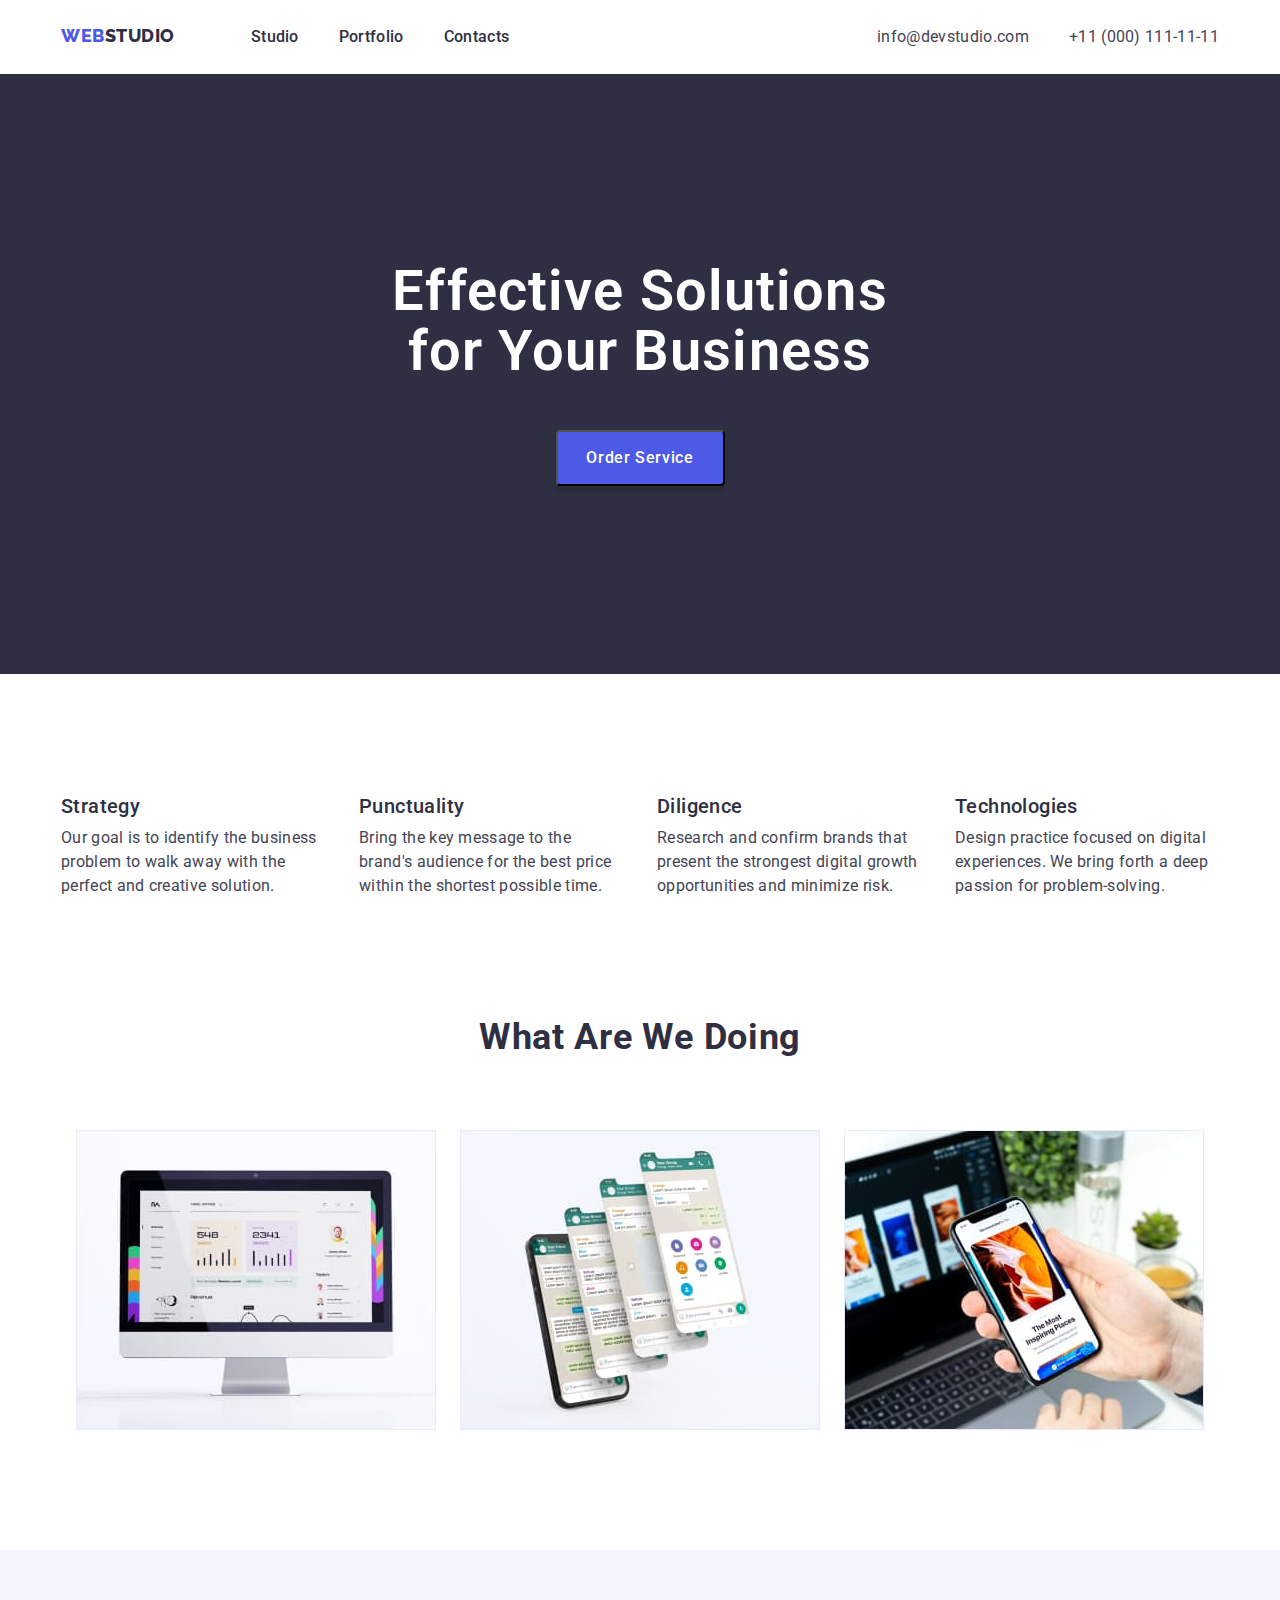
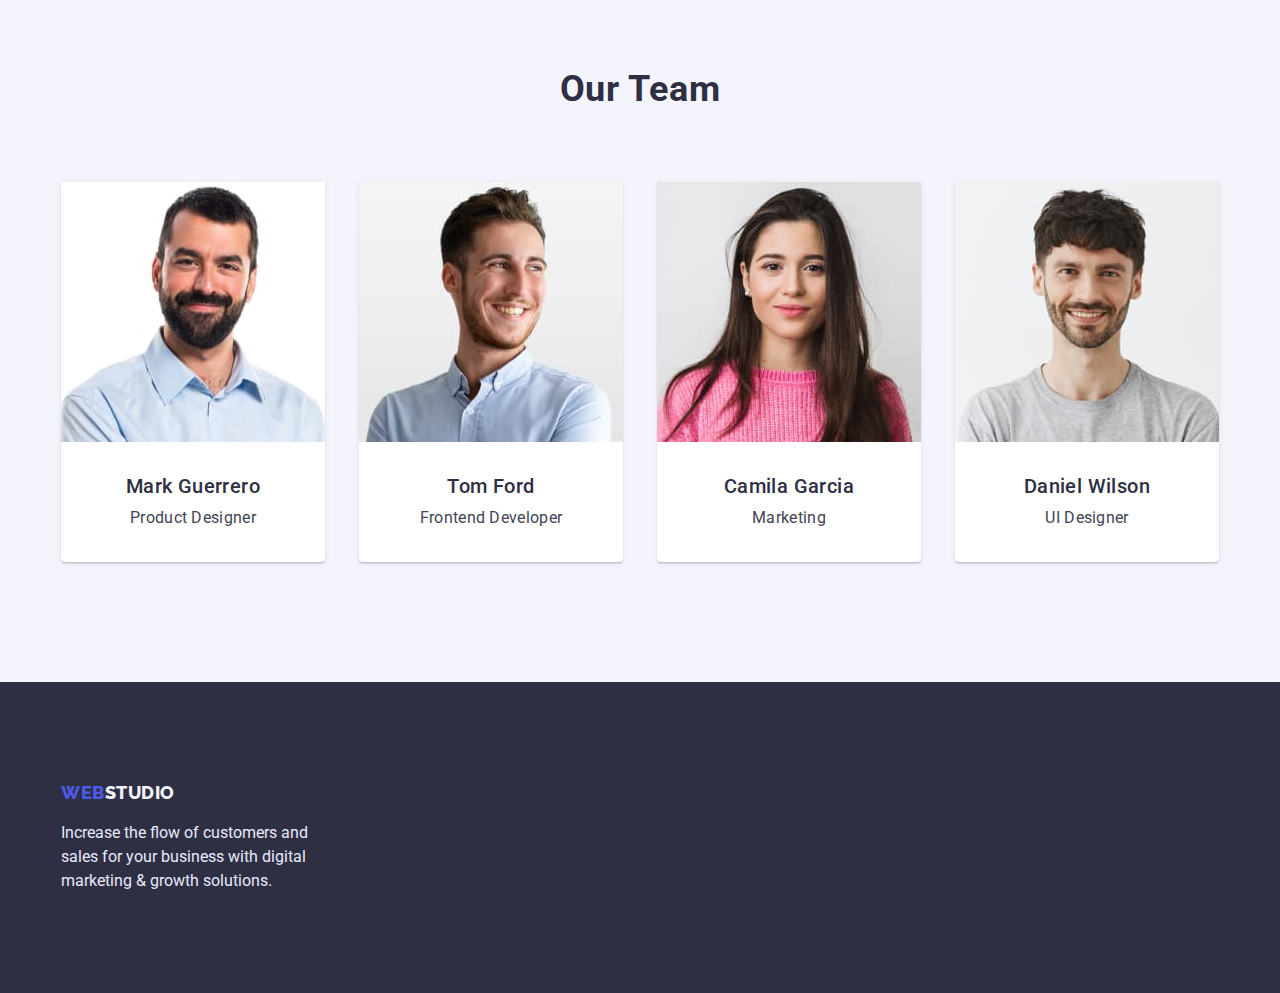
==== index.html @ ba3cb186 "upload" ====
<!DOCTYPE html>
<html lang="en">

<head>
    <meta charset="UTF-8">
    <meta http-equiv="X-UA-Compatible" content="IE=edge">
    <meta name="viewport" content="width=device-width, initial-scale=1.0">
    <title>Homework-03</title>

    <link rel="stylesheet" href="./css/modern-normalize.css">
    <link rel="preconnect" href="https://fonts.googleapis.com">
    <link rel="preconnect" href="https://fonts.gstatic.com" crossorigin>
    <link href="https://fonts.googleapis.com/css2?family=Raleway:wght@800&family=Roboto:wght@400;500;700&display=swap"
        rel="stylesheet">
    <link rel="stylesheet" href="./css/styles.css">
</head>

<body>
    <div class="body-container">
        <header class="header-section">
            <div class="header-box">
                <nav class="nav-section">
                    <a href="./index.html" class="logo-header link">Web<span class="accent-logo-heder">Studio</span></a>
                    <ul class="list nav-list">
                        <li><a href="./index.html" class="link-header link">Studio</a></li>
                        <li><a href="./portfolio.html" class="link-header link">Portfolio</a></li>
                        <li><a href="" class="link-header link">Contacts</a></li>
                    </ul>
                </nav>
                <address class="address">
                    <ul class="list address-list">
                        <li><a href="mailto:info@devstudio.com" class="address-item link">info@devstudio.com</a></li>
                        <li> <a href="tel:+110001111111" class="address-item link">+11 (000) 111-11-11</a></li>
                    </ul>
                </address>
            </div>
        </header>

        <main>

            <section class="hero-section">
                <div class="hero-block">
                    <h1 class="hero-title">Effective Solutions for Your Business</h1>
                    <button type="button" class="modal-button">Order Service</button>
                </div>
            </section>

            <section>
                <div class="possibilities-box">
                    <h2 class="hidden-text">Possibilities</h2>
                    <ul class="list possibilities-list">
                        <li class="possibilities-item">
                            <h3 class="list-title">Strategy</h3>
                            <p class="section-description">Our goal is to identify the business problem to walk away
                                with
                                the
                                perfect and creative solution.
                            </p>
                        </li>
                        <li class="possibilities-item">
                            <h3 class="list-title">Punctuality</h3>
                            <p class="section-description">Bring the key message to the brand's audience for the best
                                price
                                within the shortest possible
                                time.</p>
                        </li>
                        <li class="possibilities-item">
                            <h3 class="list-title">Diligence</h3>
                            <p class="section-description">Research and confirm brands that present the strongest
                                digital
                                growth
                                opportunities and minimize
                                risk.</p>
                        </li>
                        <li class="possibilities-item">
                            <h3 class="list-title">Technologies</h3>
                            <p class="section-description">Design practice focused on digital experiences. We bring
                                forth a
                                deep
                                passion for
                                problem-solving.</p>
                        </li>
                    </ul>
                </div>
            </section>
            <section class="section-bottom">
                <h2 class="section-title">What are we doing</h2>
                <ul class="list we-are">
                    <li><img src="./images/section-01_img-01.jpg" alt="Computer" width="360"></li>
                    <li><img src="./images/section-01_img-02.jpg" alt="Software" width="360"></li>
                    <li><img src="./images/section-01_img-03.jpg" alt="smartphone" width="360"></li>
                </ul>
            </section>
            <section class="team-section">
                <div class="team-box">
                    <h2 class="section-title">Our Team</h2>
                    <ul class="list team-cards">
                        <li class="team-list">
                            <img src="./images/section-02_img-01.jpg" alt="Product_Designer" width="264">
                            <div class="card-box">
                                <h3 class="list-title">Mark Guerrero</h3>
                                <p class="list-description">Product Designer</p>
                            </div>
                        </li>
                        <li class="team-list">
                            <img src="./images/section-02_img-02.jpg" alt="Frontend_Developer" width="264">
                            <div class="card-box">
                                <h3 class="list-title">Tom Ford</h3>
                                <p class="list-description">Frontend Developer</p>
                            </div>
                        </li>
                        <li class="team-list">
                            <img src="./images/section-02_img-03.jpg" alt="Marketing" width="264">
                            <div class="card-box">
                                <h3 class="list-title">Camila Garcia</h3>
                                <p class="list-description">Marketing</p>
                            </div>
                        </li>
                        <li class="team-list">
                            <img src="./images/section-02_img-04.jpg" alt="UI_Designer" width="264">
                            <div class="card-box">
                                <h3 class="list-title">Daniel Wilson</h3>
                                <p class="list-description">UI Designer</p>
                            </div>
                        </li>
                    </ul>
                </div>
            </section>
        </main>
        <footer class="footer-section">
            <div class="footer-box"><a href="./index.html" class="logo-footer link">Web<span
                        class="accent-logo-footer">Studio</span></a>
                <p class="footer-description">Increase the flow of customers and sales for your business with digital
                    marketing
                    & growth solutions.</p>
            </div>
        </footer>
    </div>
</body>

</html>
---- css/styles.css ----
:root {
    --primary-text-color: #434455;
    --indent: 20px;
    --items: 5;
}

body {
    font-family: 'Roboto', sans-serif;
    font-weight: 400;
    font-size: 16px;
    color: #434455;
    background-color: #ffffff;
}

.list {
    list-style: none;

}

.link {
    text-decoration: none;
}

.accent-logo-heder {
    color: #2e2f42;
}

.accent-logo-footer {
    color: #F4F4FD;
}

/*========= RESET======= */
.hidden-text {
    display: none;
}

body {
    margin: 0;
    padding: 0;
    /* display: flex;
    margin: 0 auto; */
}

ul {
    margin: 0;
    padding: 0;
}

h1,
h2,
h3,
h4 {
    margin: 0;
    padding: 0;
}

img {
    display: block;
    /* margin: 0 auto; */
}

p {
    margin: 0;
    padding: 0;
}

/* ========== RESET ========== */

/* ========= HEADER ========= */
.portfolio-header {
    border-bottom: 1px solid #E7E9FC;
    margin-bottom: 96px;
}

.header-box {
    width: 1158px;
    margin: 0 auto;
    display: flex;
    padding: 25px 0;
}

.nav-section {
    display: flex;
}


.logo-header {
    margin-right: 76px;
    font-family: 'Raleway', sans-serif;
    font-weight: 800;
    font-size: 18px;
    line-height: 1.17;
    letter-spacing: 0.03em;
    text-transform: uppercase;

    color: #4D5AE5;
}

.nav-list {
    display: flex;
}

.nav-list>li+li {
    margin-left: 40px;
}

.link-header {
    font-weight: 500;
    font-size: 16px;
    line-height: 1.5;
    letter-spacing: 0.02em;
    color: #2E2F42;
}

.link-header:hover,
.link-header:focus {
    color: #404bbf
}

.address-list {
    display: flex;
}

.address-list>li+li {
    margin-left: 40px;
}

.address {
    margin-left: auto;
    font-style: normal;
    font-weight: 400;
    font-size: 16px;
    line-height: 1.5;
    letter-spacing: 0.02em;
    color: #434455;
}

.address-item {
    color: #434455;
}

.address-item:hover,
.address-item:focus {
    color: #404bbf;
}

/* ========= HEADER ========= */

/* ========== HERO ========== */

.hero-section {
    background: #2E2F42;
    padding: 188px 0;
    margin-bottom: 120px;
}

.hero-block {
    display: block;
    width: 496px;
    margin: 0 auto;
}

.hero-title {
    font-weight: 600;
    font-size: 56px;
    text-align: center;
    line-height: 1.07;
    letter-spacing: 0.02em;
    color: #FFFFFF;
    margin-bottom: 48px;

}

.modal-button {
    display: block;
    font-family: "Roboto", sans-serif;
    font-weight: 500;
    line-height: 1.5;
    letter-spacing: 0.04em;
    cursor: pointer;
    font-size: 16px;
    color: #ffffff;
    background-color: #4D5AE5;
    border-radius: 4px;
    box-shadow: 0px 4px 4px rgba(0, 0, 0, 0.15);
    margin: 0 auto;
    width: 169px;
    height: 56px;
}

.modal-button:hover,
.modal-button:focus {
    background-color: #404BBF
}

/* ========== HERO ========== */

/* ========== POSSIBILITIES ========== */
.possibilities-box {
    margin: 0 auto;
    width: 1158px;
    margin-bottom: 120px;
}

.possibilities-list {
    display: flex;
    justify-content: space-between;
}

.possibilities-item {
    width: 264px;
}

.possibilities-item h3 {
    margin-bottom: 8px;
}

.list-title {
    font-weight: 500;
    font-size: 20px;
    line-height: 1.2;
    letter-spacing: 0.02em;
    color: #2E2F42;
}

.list-description {
    font-size: 16px;
    line-height: 1.5;
    letter-spacing: 0.02em;
}

.section-description {
    line-height: 1.5;
    letter-spacing: 0.02em;
    color: var(--primary-text-color);
}

/* ===== BOTTOM SECTION ======= */
.we-are {
    display: flex;
    justify-content: center;
    margin-bottom: 120px;
}

.we-are li:not(:last-child) {
    margin-right: 24px;
}

.section-bottom-item {
    background-color: #FFFFFF;
}

.section-bottom-description {
    font-weight: 500;
    line-height: 1.2;
    letter-spacing: 0.02em;
}

.section-title {
    text-align: center;
    text-transform: capitalize;
    font-weight: 700;
    font-size: 36px;
    line-height: 1.11;
    letter-spacing: 0.02em;
    color: #2E2F42;
    margin-bottom: 72px;
}

/* ===== TEAM SECTION ====== */
.team-section {
    background-color: #F4F4FD
}

.team-box {
    width: 1158px;
    margin: 0 auto;
    padding-top: 120px;
    padding-bottom: 120px;
}

.team-cards {
    display: flex;
    justify-content: space-between;
    flex-wrap: wrap;
}

.card-box {
    padding: 32px 0;
}

.team-list {
    background-color: #FFFFFF;
    text-align: center;
    box-shadow: 0px 1px 6px rgba(46, 47, 66, 0.08), 0px 1px 1px rgba(46, 47, 66, 0.16), 0px 2px 1px rgba(46, 47, 66, 0.08);
    border-radius: 0px 0px 4px 4px;

}

.team-list h3 {
    margin-bottom: 8px;
}

/* ========= FOOTER ========= */
.footer-section {
    background: #2E2F42;
}

.footer-box {
    margin: 0 auto;
    padding: 100px 0;
    width: 1158px;
}

.footer-description {
    font-size: 16px;
    line-height: 1.5;
    color: #E7E9FC;
    width: 264px;
}

.logo-footer {
    display: inline-block;
    font-family: 'Raleway', sans-serif;
    font-weight: 800;
    text-transform: uppercase;
    font-size: 18px;
    line-height: 1.17;
    letter-spacing: 0.03em;
    color: #4d5ae5;
    margin-bottom: 18px;
}


/* ====== PORTFOLIO PAGE ===== */

.portfolio-nav-btm {
    cursor: pointer;
    font-family: "Roboto", sans-serif;
    font-weight: 500;
    font-size: 16px;
    line-height: 1.5;
    letter-spacing: 0.04em;
    background-color: #F4F4FD;
    color: #4D5AE5;
    background: #F4F4FD;
    border: 1px solid #E7E9FC;
    border-radius: 4px;
    padding: 12px 24px;
}

.portfolio-nav-btm:hover,
.portfolio-nav-btm:focus {
    background-color: #404BBF;
    color: #FFFFFF;

}

.list-nav {
    display: flex;
    justify-content: center;
}

.list-nav li:not(:last-child) {
    margin-right: 24px;
}

.nav-box {
    margin: 0 auto 72px;
}

button {
    display: block;
}

/* ===== GALLERY ======== */
.gallery-box {
    margin: 0 auto;
    width: 1158px;
}

.gallery-box-card {
    display: flex;
    flex-wrap: wrap;
    /* justify-content: space-between; */
    row-gap: 48px;
    margin: 0 auto;

}

.gallery-item {
    /* flex-basis: ((100% - 24px * 2) / 3); */
    flex-basis: calc((100% - var(--indent) * (var(--items) - 1)) / var(--items));
    /* max-width: 360px; */
    background-color: red;

}

.card-box-portfolio {
    padding: 32px 16px;
    border: 1px solid #E7E9FC;
}

.card-box-portfolio h2 {
    margin-bottom: 8px;
}
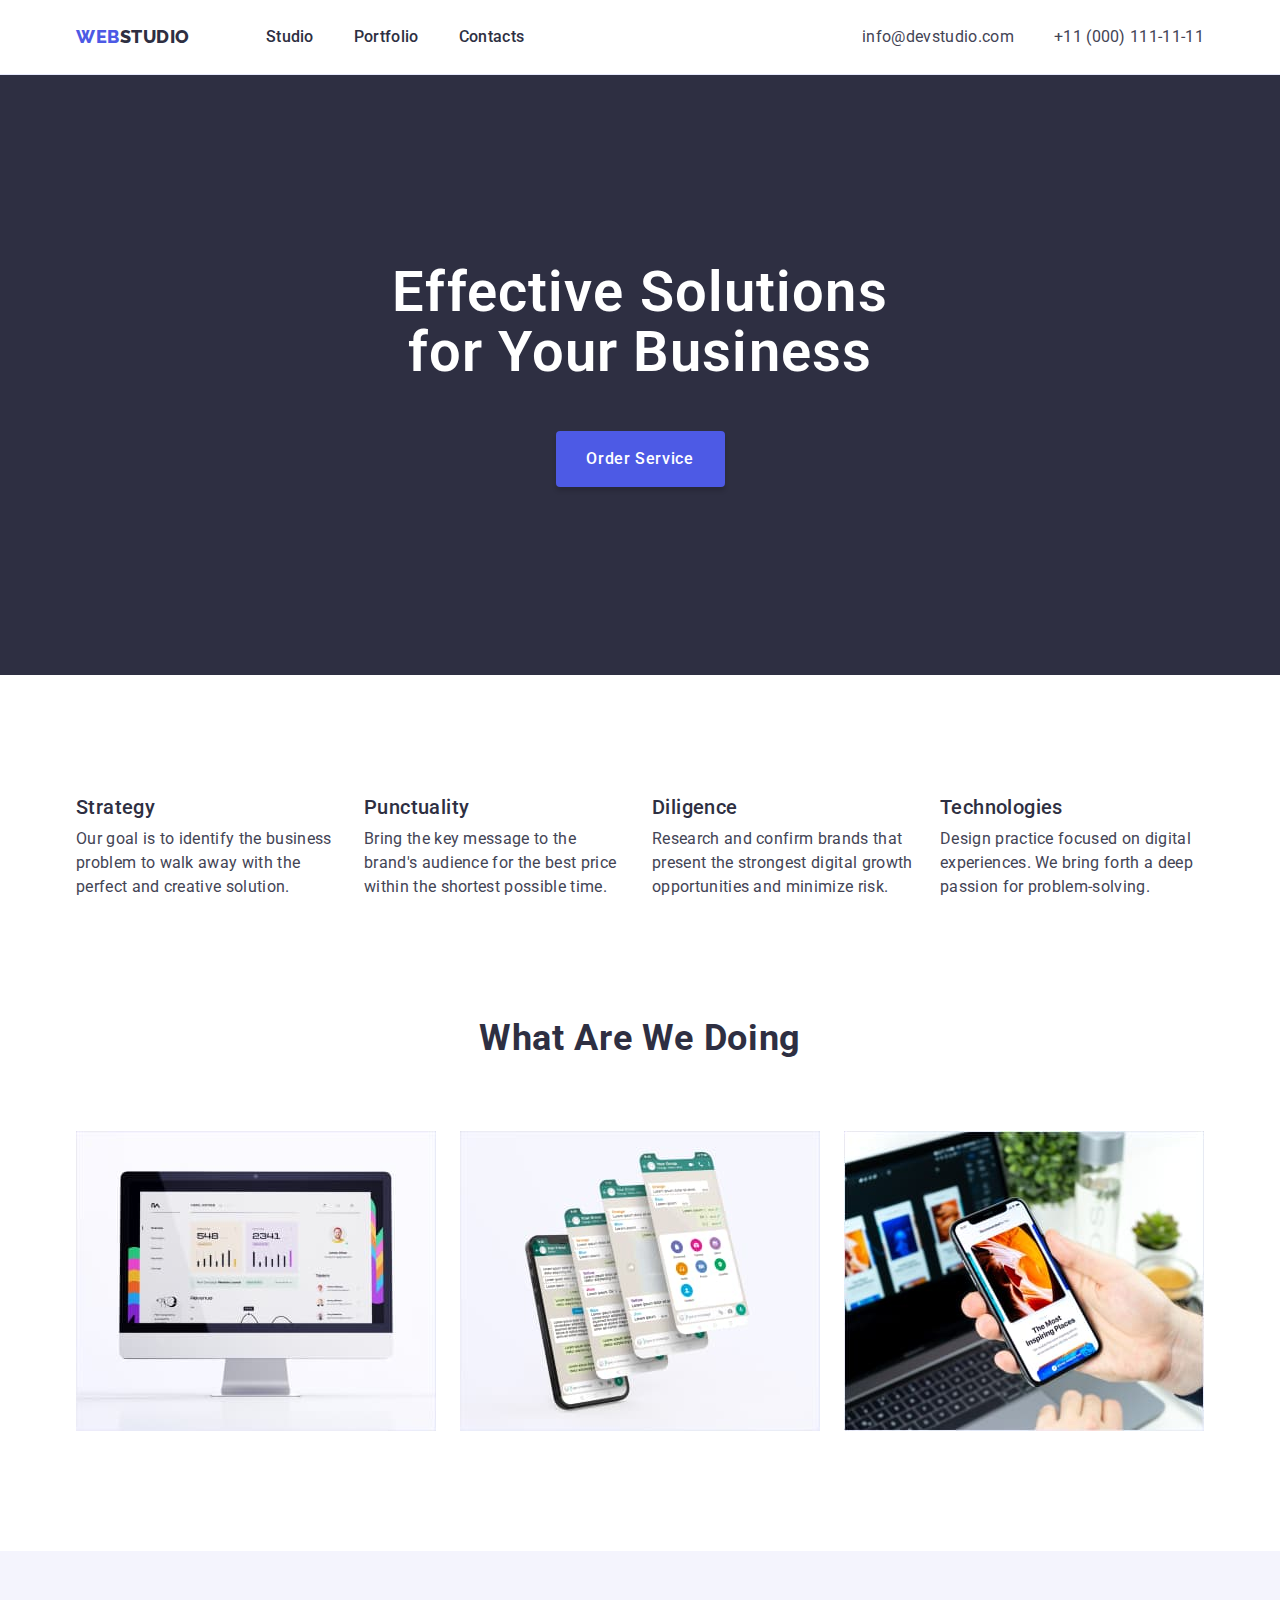
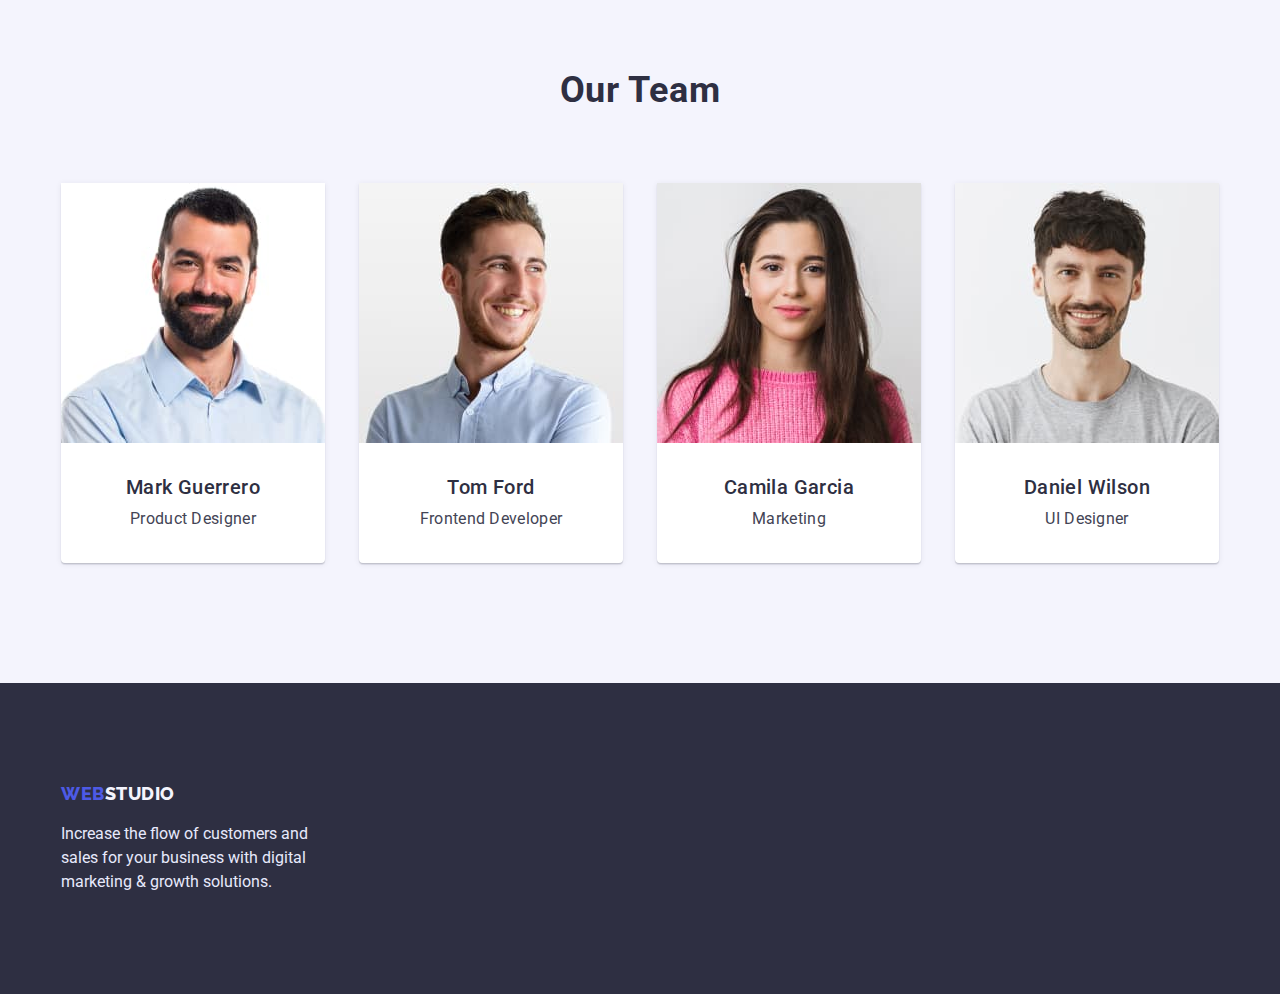
==== commit 5cc4e51e: "04" ====
--- a/index.html
+++ b/index.html
@@ -6,19 +6,19 @@
     <meta http-equiv="X-UA-Compatible" content="IE=edge">
     <meta name="viewport" content="width=device-width, initial-scale=1.0">
     <title>Homework-03</title>
-
-    <link rel="stylesheet" href="./css/modern-normalize.css">
     <link rel="preconnect" href="https://fonts.googleapis.com">
     <link rel="preconnect" href="https://fonts.gstatic.com" crossorigin>
     <link href="https://fonts.googleapis.com/css2?family=Raleway:wght@800&family=Roboto:wght@400;500;700&display=swap"
         rel="stylesheet">
+    <link rel="stylesheet"
+        href="https://cdnjs.cloudflare.com/ajax/libs/modern-normalize/1.1.0/modern-normalize.min.css">
     <link rel="stylesheet" href="./css/styles.css">
 </head>
 
 <body>
-    <div class="body-container">
+    <div>
         <header class="header-section">
-            <div class="header-box">
+            <div class="flex-block container">
                 <nav class="nav-section">
                     <a href="./index.html" class="logo-header link">Web<span class="accent-logo-heder">Studio</span></a>
                     <ul class="list nav-list">
@@ -35,18 +35,15 @@
                 </address>
             </div>
         </header>
-
         <main>
-
             <section class="hero-section">
-                <div class="hero-block">
+                <div class="hero-block container">
                     <h1 class="hero-title">Effective Solutions for Your Business</h1>
                     <button type="button" class="modal-button">Order Service</button>
                 </div>
             </section>
-
-            <section>
-                <div class="possibilities-box">
+            <section class="possibilities-section">
+                <div class="flex-block container">
                     <h2 class="hidden-text">Possibilities</h2>
                     <ul class="list possibilities-list">
                         <li class="possibilities-item">
--- a/css/styles.css
+++ b/css/styles.css
@@ -1,7 +1,7 @@
 :root {
     --primary-text-color: #434455;
-    --indent: 20px;
-    --items: 5;
+    /* --indent: 20px;
+    --items: 5; */
 }
 
 body {
@@ -32,6 +32,7 @@
 /*========= RESET======= */
 .hidden-text {
     display: none;
+    max-width: 496px;
 }
 
 body {
@@ -66,11 +67,12 @@
 
 /* ========== RESET ========== */
 
+
+.flex-block {
+    display: flex;
+}
+
 /* ========= HEADER ========= */
-.portfolio-header {
-    border-bottom: 1px solid #E7E9FC;
-    margin-bottom: 96px;
-}
 
 .header-box {
     width: 1158px;
@@ -79,8 +81,14 @@
     padding: 25px 0;
 }
 
+.header-section {
+    padding: 25px 0;
+    border-bottom: 1px solid #e7e9fc;
+}
+
 .nav-section {
     display: flex;
+    align-items: center;
 }
 
 
@@ -98,11 +106,9 @@
 
 .nav-list {
     display: flex;
-}
-
-.nav-list>li+li {
-    margin-left: 40px;
-}
+    gap: 40px;
+}
+
 
 .link-header {
     font-weight: 500;
@@ -110,6 +116,7 @@
     line-height: 1.5;
     letter-spacing: 0.02em;
     color: #2E2F42;
+    padding: 24px 0;
 }
 
 .link-header:hover,
@@ -119,10 +126,8 @@
 
 .address-list {
     display: flex;
-}
-
-.address-list>li+li {
-    margin-left: 40px;
+    gap: 40px;
+
 }
 
 .address {
@@ -137,6 +142,7 @@
 
 .address-item {
     color: #434455;
+    padding: 24px 0;
 }
 
 .address-item:hover,
@@ -151,23 +157,26 @@
 .hero-section {
     background: #2E2F42;
     padding: 188px 0;
-    margin-bottom: 120px;
+
 }
 
 .hero-block {
     display: block;
     width: 496px;
     margin: 0 auto;
+    text-align: center;
 }
 
 .hero-title {
+    max-width: 496px;
+    text-align: center;
     font-weight: 600;
     font-size: 56px;
     text-align: center;
     line-height: 1.07;
     letter-spacing: 0.02em;
     color: #FFFFFF;
-    margin-bottom: 48px;
+    margin: 0 auto 48px;
 
 }
 
@@ -184,8 +193,7 @@
     border-radius: 4px;
     box-shadow: 0px 4px 4px rgba(0, 0, 0, 0.15);
     margin: 0 auto;
-    width: 169px;
-    height: 56px;
+    min-width: 169px height: 56px;
 }
 
 .modal-button:hover,
@@ -196,19 +204,22 @@
 /* ========== HERO ========== */
 
 /* ========== POSSIBILITIES ========== */
-.possibilities-box {
-    margin: 0 auto;
-    width: 1158px;
-    margin-bottom: 120px;
+.possibilities-section {
+    margin: 0 auto;
+    width: 1158px;
+    padding: 120px 0;
 }
 
 .possibilities-list {
     display: flex;
-    justify-content: space-between;
+    flex-basis: calc((100% - 3 * 24px) / 4);
+    /* justify-content: space-between; */
+    gap: 24px;
 }
 
 .possibilities-item {
     width: 264px;
+
 }
 
 .possibilities-item h3 {
@@ -334,6 +345,21 @@
 
 /* ====== PORTFOLIO PAGE ===== */
 
+.container {
+    /* display: flex;
+    justify-content: center; */
+    width: 1158px;
+    margin: 0 auto;
+    padding: 0 15px;
+
+}
+
+.portfolio-header {
+    border-bottom: 1px solid #e7e9fc;
+    margin-bottom: 96px;
+    padding: 25px 0;
+}
+
 .portfolio-nav-btm {
     cursor: pointer;
     font-family: "Roboto", sans-serif;
@@ -347,33 +373,38 @@
     border: 1px solid #E7E9FC;
     border-radius: 4px;
     padding: 12px 24px;
+    min-width: 169px;
+    height: 56px;
 }
 
 .portfolio-nav-btm:hover,
 .portfolio-nav-btm:focus {
     background-color: #404BBF;
     color: #FFFFFF;
-
 }
 
 .list-nav {
     display: flex;
     justify-content: center;
+
 }
 
 .list-nav li:not(:last-child) {
     margin-right: 24px;
 }
 
-.nav-box {
-    margin: 0 auto 72px;
-}
-
 button {
     display: block;
+    border: none;
+    min-width: 169px;
+    height: 56px
 }
 
 /* ===== GALLERY ======== */
+.section-gallery {
+    padding: 120px 0;
+}
+
 .gallery-box {
     margin: 0 auto;
     width: 1158px;
@@ -382,18 +413,13 @@
 .gallery-box-card {
     display: flex;
     flex-wrap: wrap;
-    /* justify-content: space-between; */
-    row-gap: 48px;
-    margin: 0 auto;
-
+    justify-content: space-between;
+    gap: 24px;
+    margin: 0 auto;
 }
 
 .gallery-item {
-    /* flex-basis: ((100% - 24px * 2) / 3); */
-    flex-basis: calc((100% - var(--indent) * (var(--items) - 1)) / var(--items));
-    /* max-width: 360px; */
-    background-color: red;
-
+    width calc((100% - 3 * 24px) / 4)
 }
 
 .card-box-portfolio {
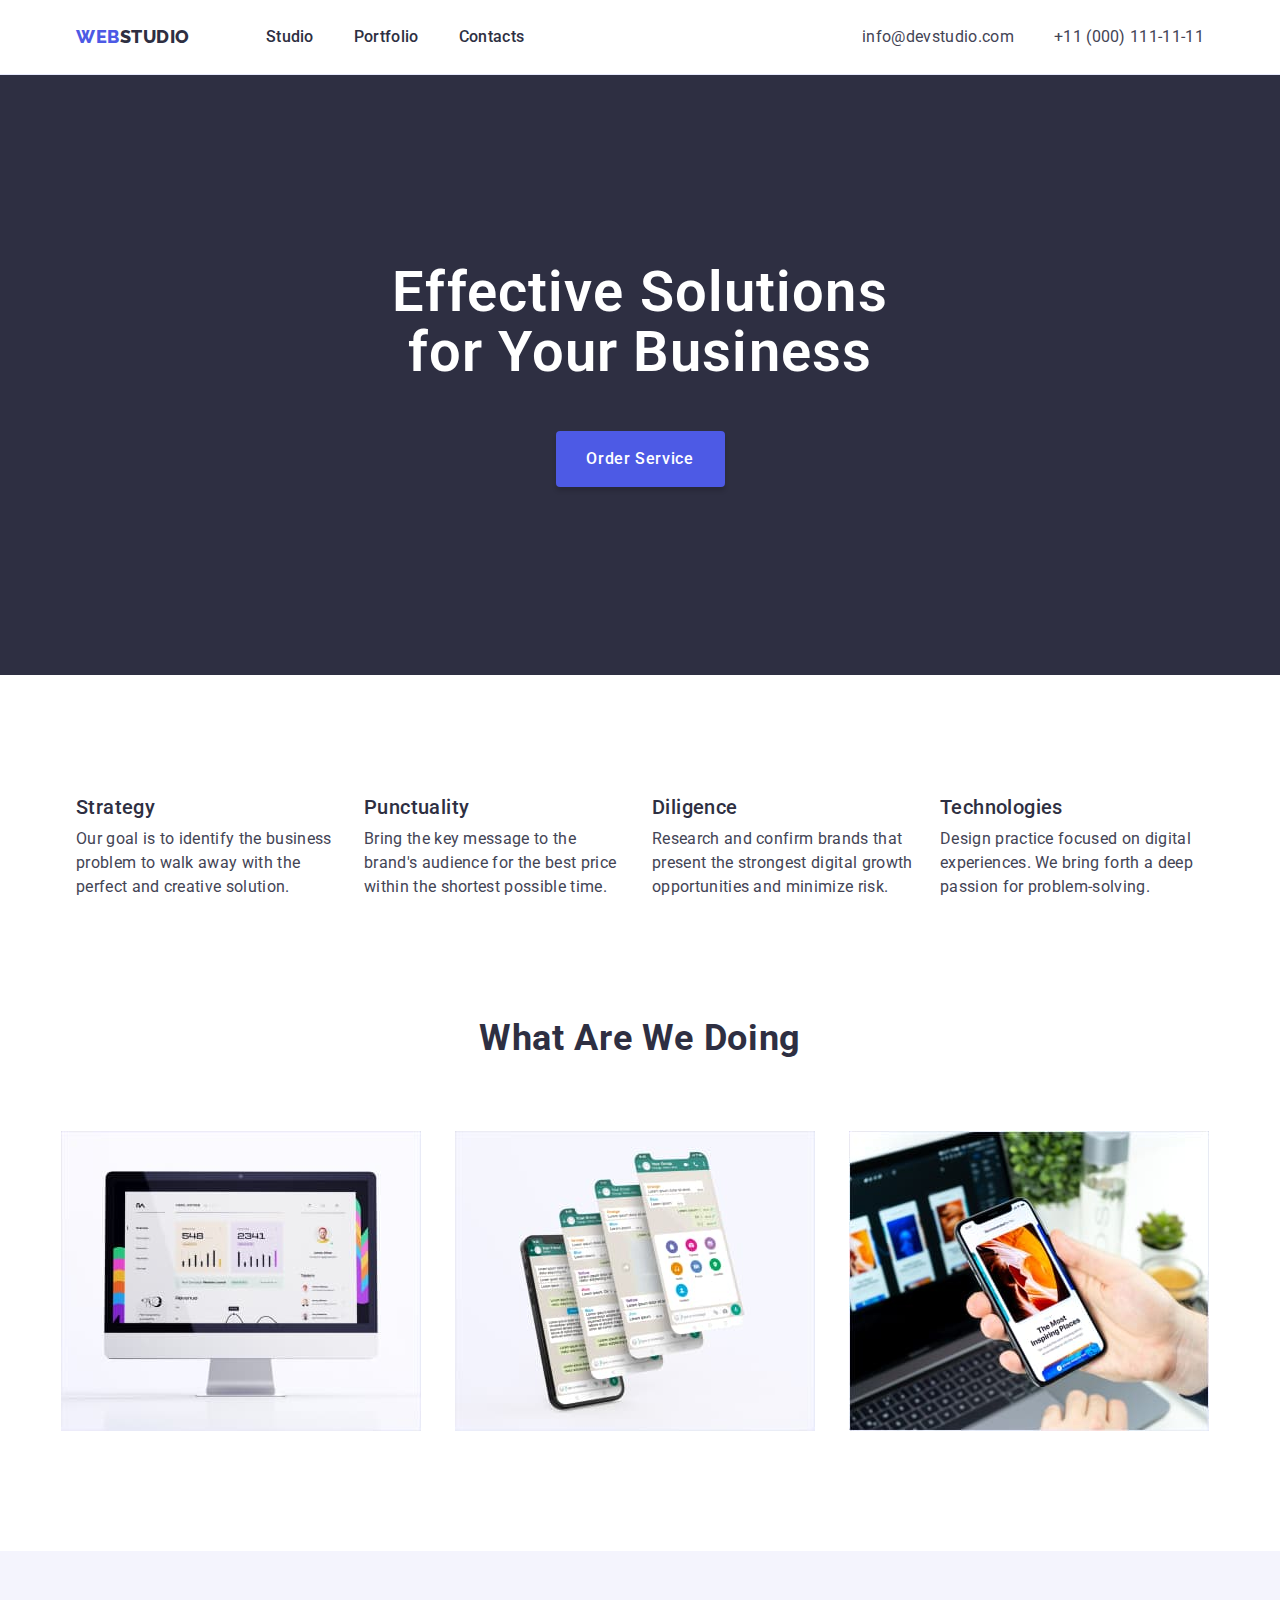
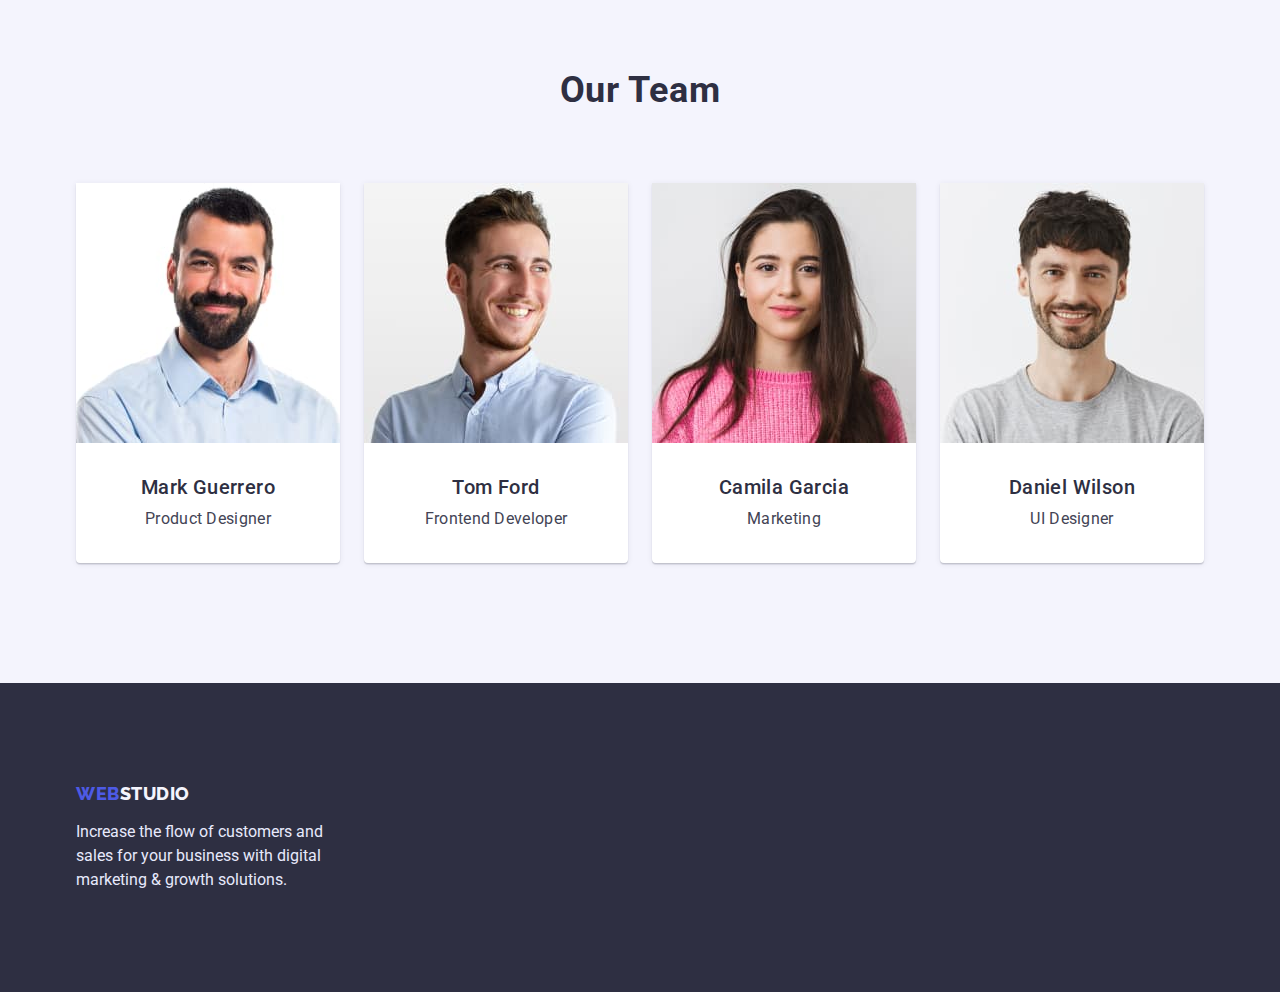
==== commit 1b9521e8: "05" ====
--- a/index.html
+++ b/index.html
@@ -81,15 +81,17 @@
                 </div>
             </section>
             <section class="section-bottom">
-                <h2 class="section-title">What are we doing</h2>
-                <ul class="list we-are">
-                    <li><img src="./images/section-01_img-01.jpg" alt="Computer" width="360"></li>
-                    <li><img src="./images/section-01_img-02.jpg" alt="Software" width="360"></li>
-                    <li><img src="./images/section-01_img-03.jpg" alt="smartphone" width="360"></li>
-                </ul>
+                <div class="section">
+                    <h2 class="section-title">What are we doing</h2>
+                    <ul class="list we-are">
+                        <li><img src="./images/section-01_img-01.jpg" alt="Computer" width="360"></li>
+                        <li><img src="./images/section-01_img-02.jpg" alt="Software" width="360"></li>
+                        <li><img src="./images/section-01_img-03.jpg" alt="smartphone" width="360"></li>
+                    </ul>
+                </div>
             </section>
             <section class="team-section">
-                <div class="team-box">
+                <div class="team-box container">
                     <h2 class="section-title">Our Team</h2>
                     <ul class="list team-cards">
                         <li class="team-list">
@@ -125,7 +127,7 @@
             </section>
         </main>
         <footer class="footer-section">
-            <div class="footer-box"><a href="./index.html" class="logo-footer link">Web<span
+            <div class="footer-box container"><a href="./index.html" class="logo-footer link">Web<span
                         class="accent-logo-footer">Studio</span></a>
                 <p class="footer-description">Increase the flow of customers and sales for your business with digital
                     marketing
--- a/css/styles.css
+++ b/css/styles.css
@@ -246,15 +246,21 @@
     color: var(--primary-text-color);
 }
 
-/* ===== BOTTOM SECTION ======= */
+/* ===== SECTION BOTTOM ======= */
 .we-are {
     display: flex;
     justify-content: center;
-    margin-bottom: 120px;
-}
-
-.we-are li:not(:last-child) {
-    margin-right: 24px;
+    gap: 24px;
+}
+
+.we-are li {
+    flex-basis: calc((100% - 48px) / 3);
+}
+
+.section-bottom {
+    padding-bottom: 120px;
+    margin: 0 auto;
+    width: 1158px;
 }
 
 .section-bottom-item {
@@ -280,24 +286,26 @@
 
 /* ===== TEAM SECTION ====== */
 .team-section {
-    background-color: #F4F4FD
+    background-color: #F4F4FD;
+    padding: 120px 0;
 }
 
 .team-box {
     width: 1158px;
     margin: 0 auto;
-    padding-top: 120px;
-    padding-bottom: 120px;
+
+
 }
 
 .team-cards {
     display: flex;
     justify-content: space-between;
     flex-wrap: wrap;
+    gap: 24px;
 }
 
 .card-box {
-    padding: 32px 0;
+    padding: 32px 16px;
 }
 
 .team-list {
@@ -305,7 +313,7 @@
     text-align: center;
     box-shadow: 0px 1px 6px rgba(46, 47, 66, 0.08), 0px 1px 1px rgba(46, 47, 66, 0.16), 0px 2px 1px rgba(46, 47, 66, 0.08);
     border-radius: 0px 0px 4px 4px;
-
+    flex-basis: calc((100% - 3 * 24px) / 4)
 }
 
 .team-list h3 {
@@ -315,11 +323,11 @@
 /* ========= FOOTER ========= */
 .footer-section {
     background: #2E2F42;
+    padding: 100px 0;
 }
 
 .footer-box {
     margin: 0 auto;
-    padding: 100px 0;
     width: 1158px;
 }
 
@@ -339,7 +347,7 @@
     line-height: 1.17;
     letter-spacing: 0.03em;
     color: #4d5ae5;
-    margin-bottom: 18px;
+    margin-bottom: 16px;
 }
 
 
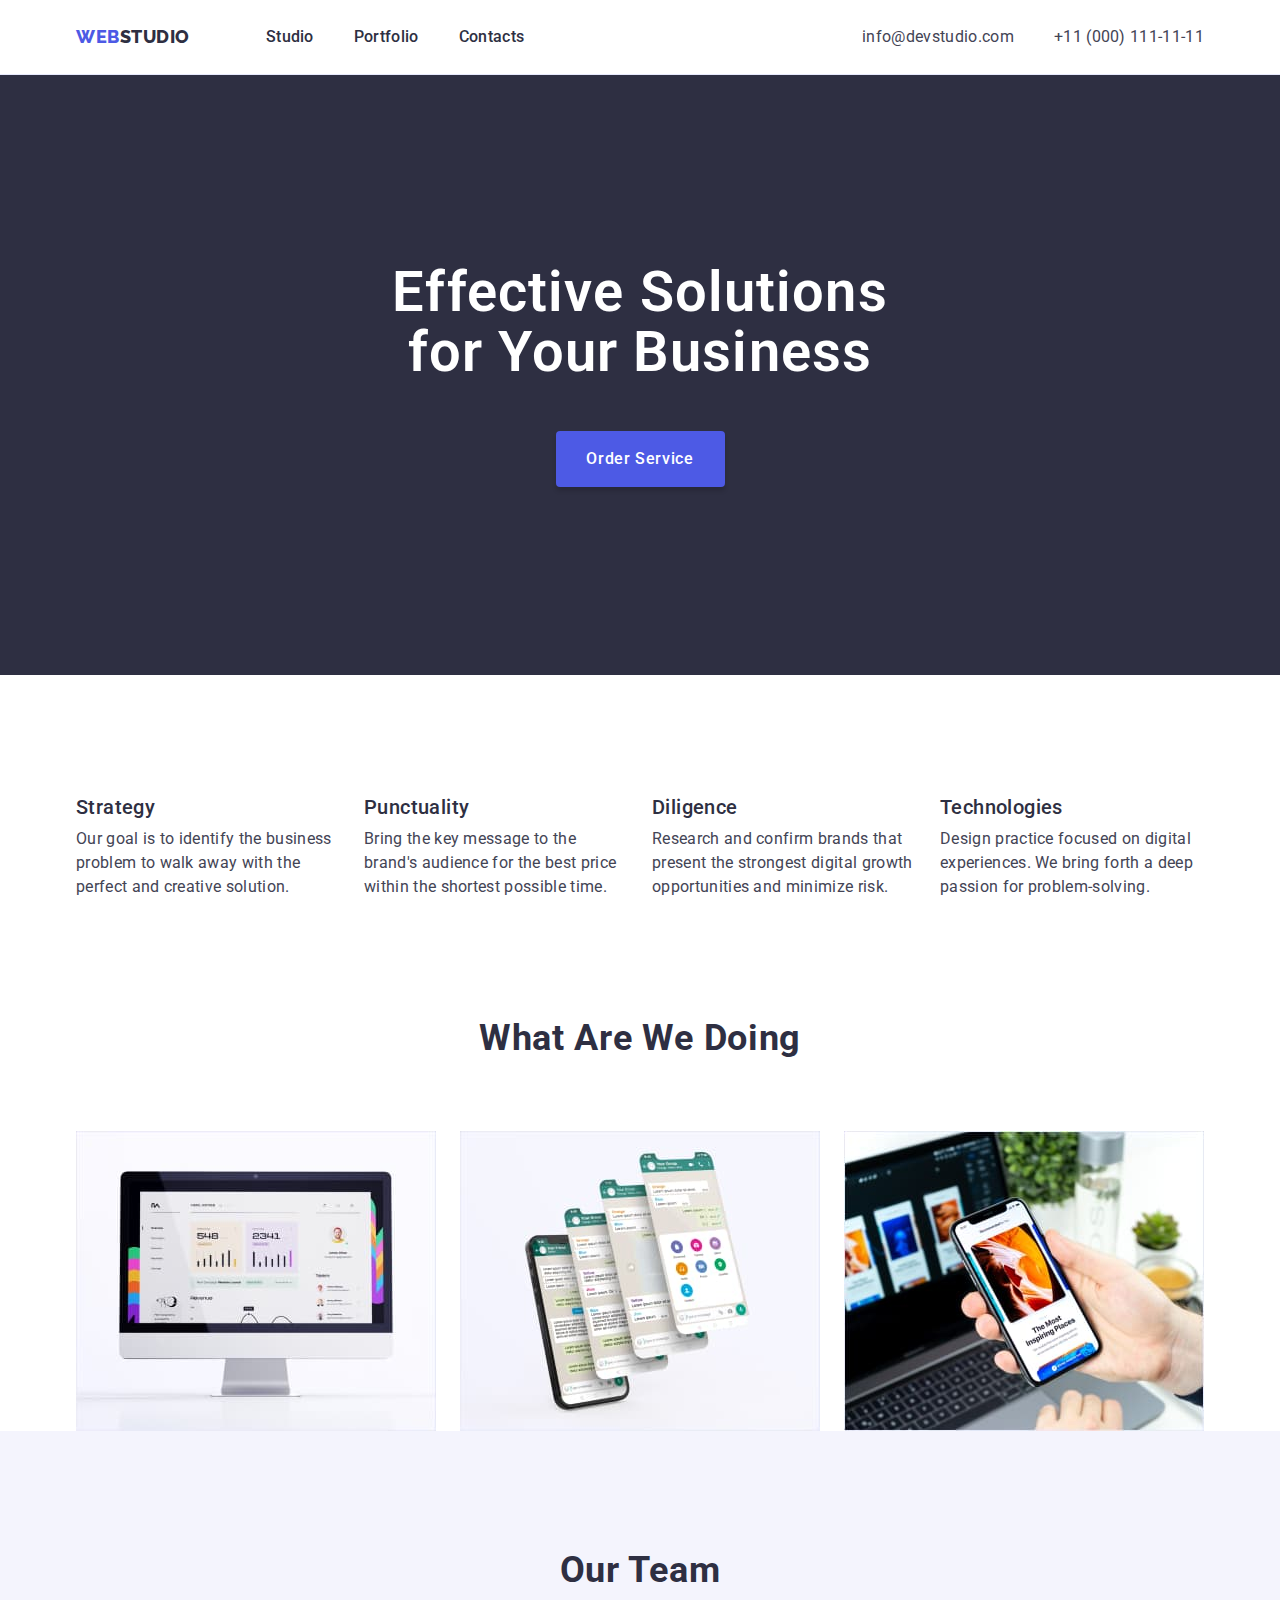
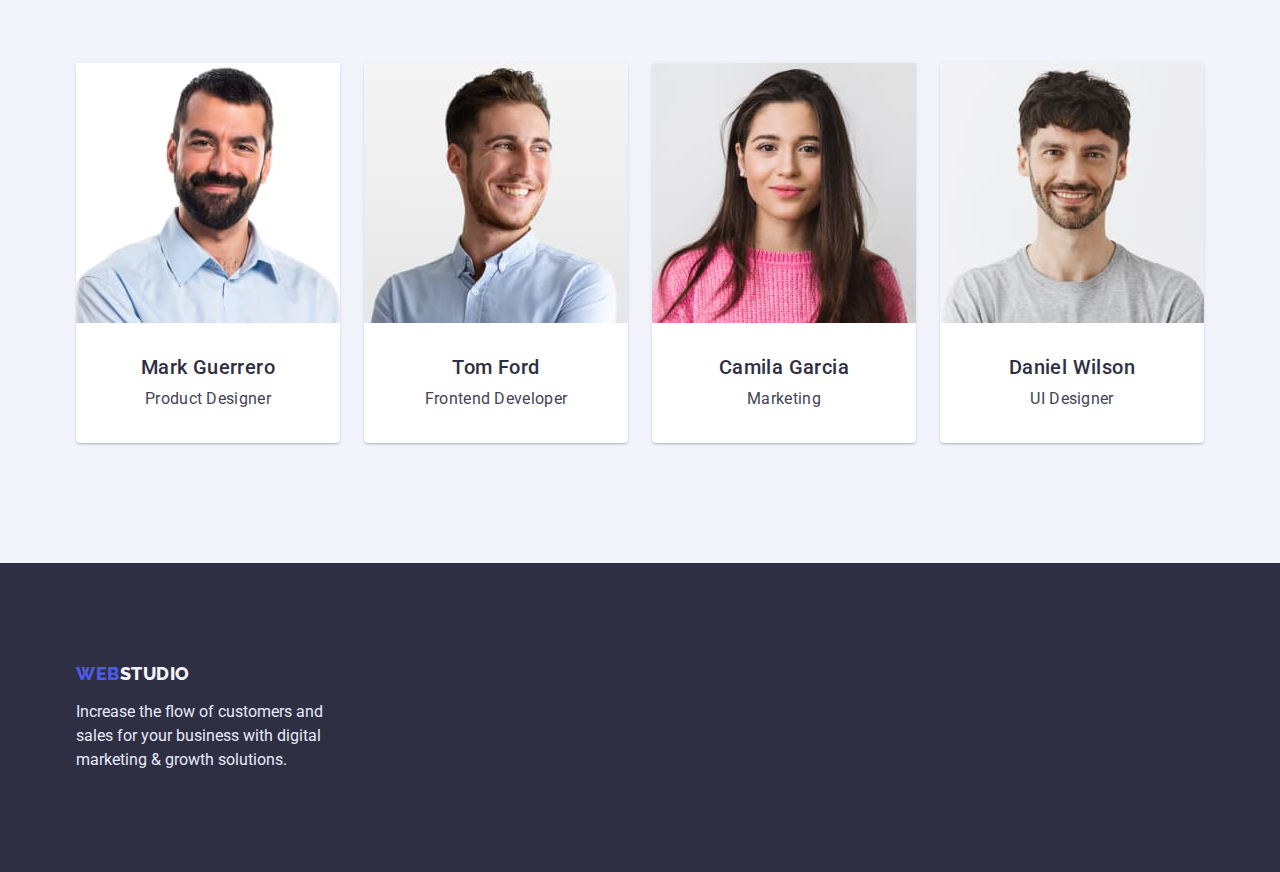
==== commit 73707519: "07" ====
--- a/index.html
+++ b/index.html
@@ -80,13 +80,16 @@
                     </ul>
                 </div>
             </section>
-            <section class="section-bottom">
+            <section class="section-bottom container">
                 <div class="section">
                     <h2 class="section-title">What are we doing</h2>
                     <ul class="list we-are">
-                        <li><img src="./images/section-01_img-01.jpg" alt="Computer" width="360"></li>
-                        <li><img src="./images/section-01_img-02.jpg" alt="Software" width="360"></li>
-                        <li><img src="./images/section-01_img-03.jpg" alt="smartphone" width="360"></li>
+                        <li class="section-bottom-item"><img src="./images/section-01_img-01.jpg" alt="Computer"
+                                width="360"></li>
+                        <li class="section-bottom-item"><img src="./images/section-01_img-02.jpg" alt="Software"
+                                width="360"></li>
+                        <li class="section-bottom-item"><img src="./images/section-01_img-03.jpg" alt="smartphone"
+                                width="360"></li>
                     </ul>
                 </div>
             </section>
--- a/css/styles.css
+++ b/css/styles.css
@@ -253,7 +253,7 @@
     gap: 24px;
 }
 
-.we-are li {
+.section-bottom-item {
     flex-basis: calc((100% - 48px) / 3);
 }
 
@@ -352,10 +352,12 @@
 
 
 /* ====== PORTFOLIO PAGE ===== */
+.section: {
+    margin: 0 auto;
+    padding: 96px 0 120px;
+}
 
 .container {
-    /* display: flex;
-    justify-content: center; */
     width: 1158px;
     margin: 0 auto;
     padding: 0 15px;
@@ -389,11 +391,13 @@
 .portfolio-nav-btm:focus {
     background-color: #404BBF;
     color: #FFFFFF;
+    border: 1px solid transparent;
 }
 
 .list-nav {
     display: flex;
     justify-content: center;
+    margin-bottom: 72px;
 
 }
 
@@ -422,12 +426,15 @@
     display: flex;
     flex-wrap: wrap;
     justify-content: space-between;
-    gap: 24px;
-    margin: 0 auto;
+    column-gap: 24px;
+    row-gap: 48px;
+    margin: 0 auto;
+    margin-bottom: 72px;
+    border-top: none;
 }
 
 .gallery-item {
-    width calc((100% - 3 * 24px) / 4)
+    width: calc((100% - 48px) / 3);
 }
 
 .card-box-portfolio {
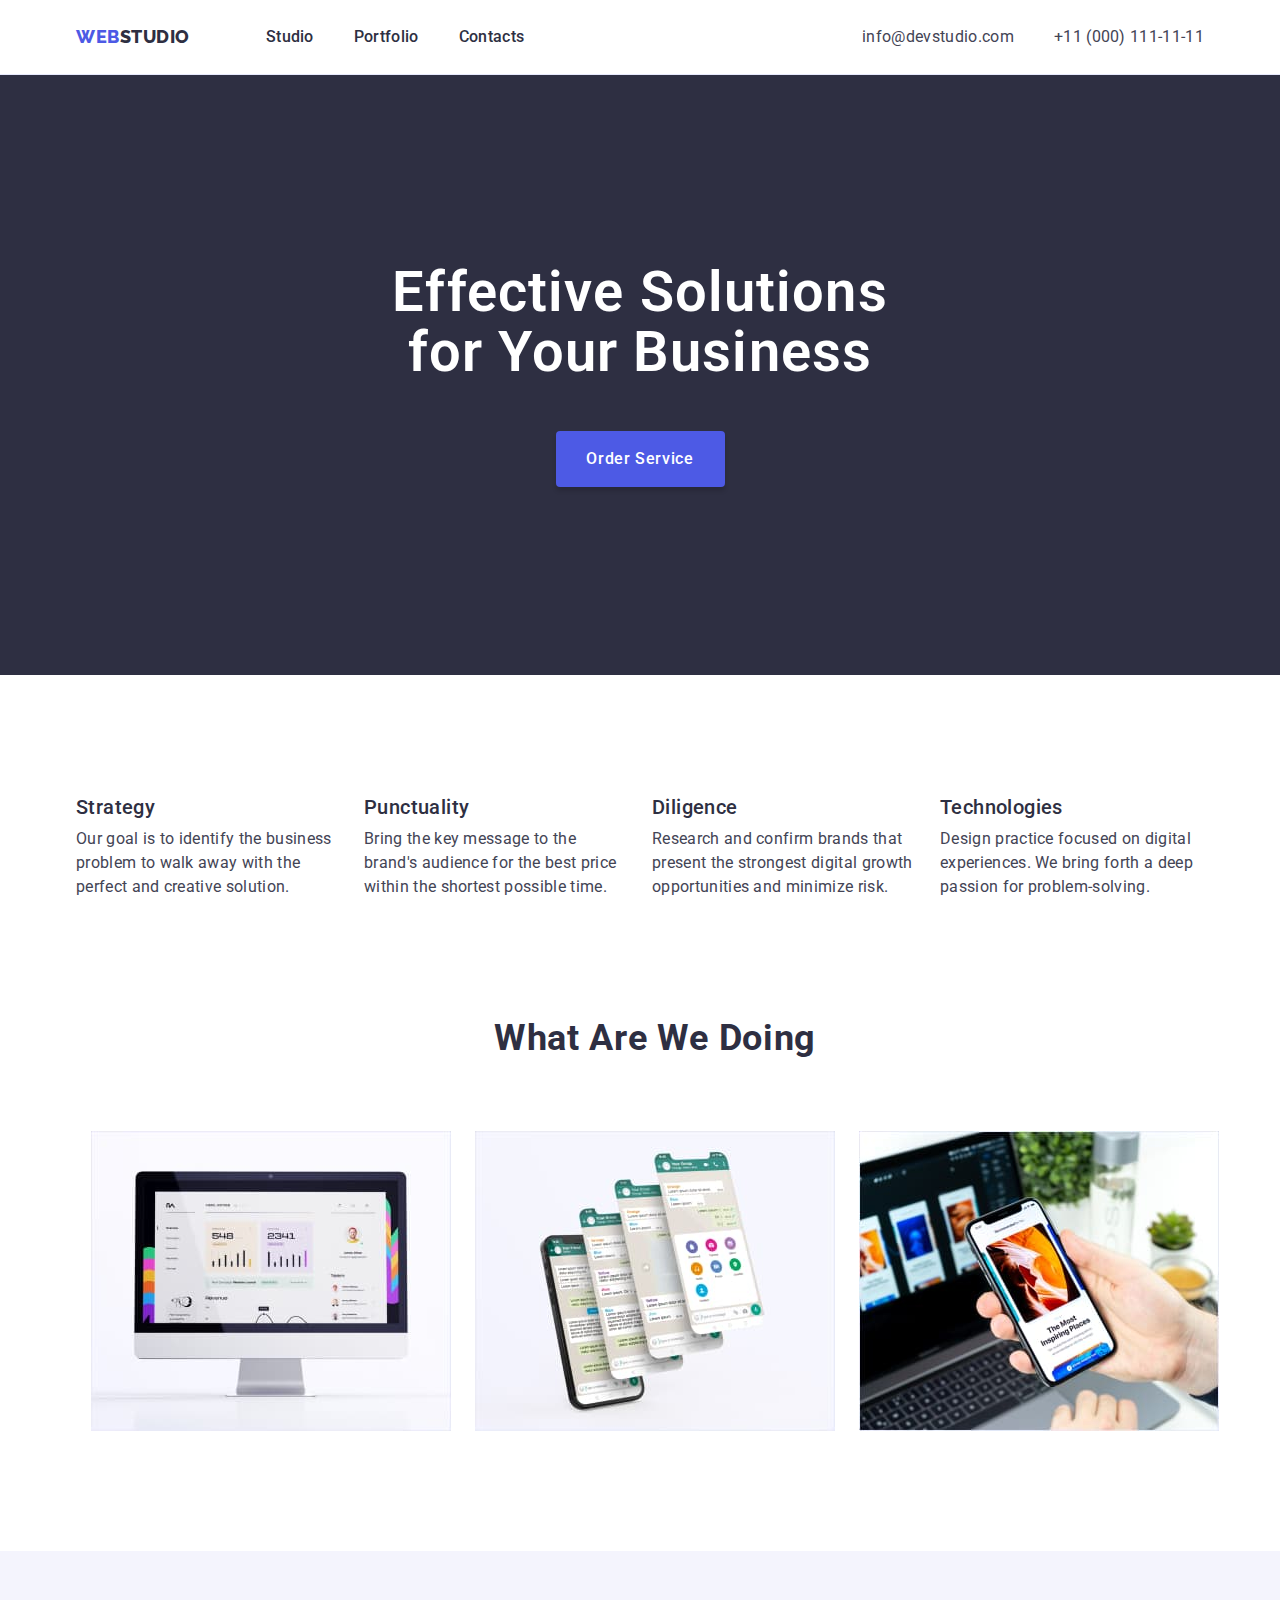
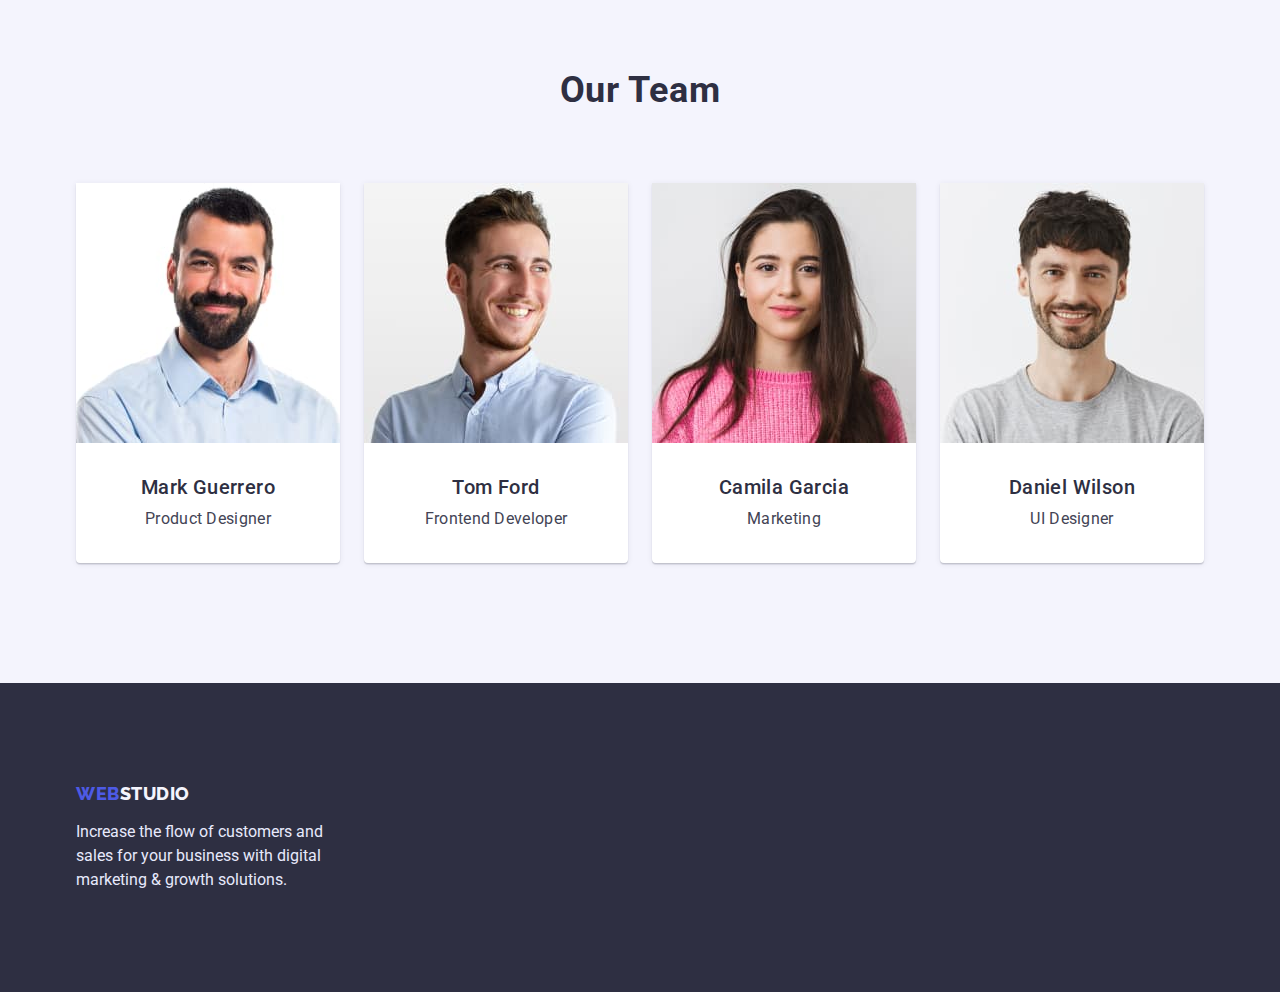
==== commit a1c6ae1b: "08" ====
--- a/index.html
+++ b/index.html
@@ -81,7 +81,7 @@
                 </div>
             </section>
             <section class="section-bottom container">
-                <div class="section">
+                <div class="section container">
                     <h2 class="section-title">What are we doing</h2>
                     <ul class="list we-are">
                         <li class="section-bottom-item"><img src="./images/section-01_img-01.jpg" alt="Computer"
--- a/css/styles.css
+++ b/css/styles.css
@@ -257,7 +257,7 @@
     flex-basis: calc((100% - 48px) / 3);
 }
 
-.section-bottom {
+.section-bottom.container {
     padding-bottom: 120px;
     margin: 0 auto;
     width: 1158px;
@@ -352,10 +352,11 @@
 
 
 /* ====== PORTFOLIO PAGE ===== */
-.section: {
+.section-portfolio: {
     margin: 0 auto;
     padding: 96px 0 120px;
 }
+
 
 .container {
     width: 1158px;
